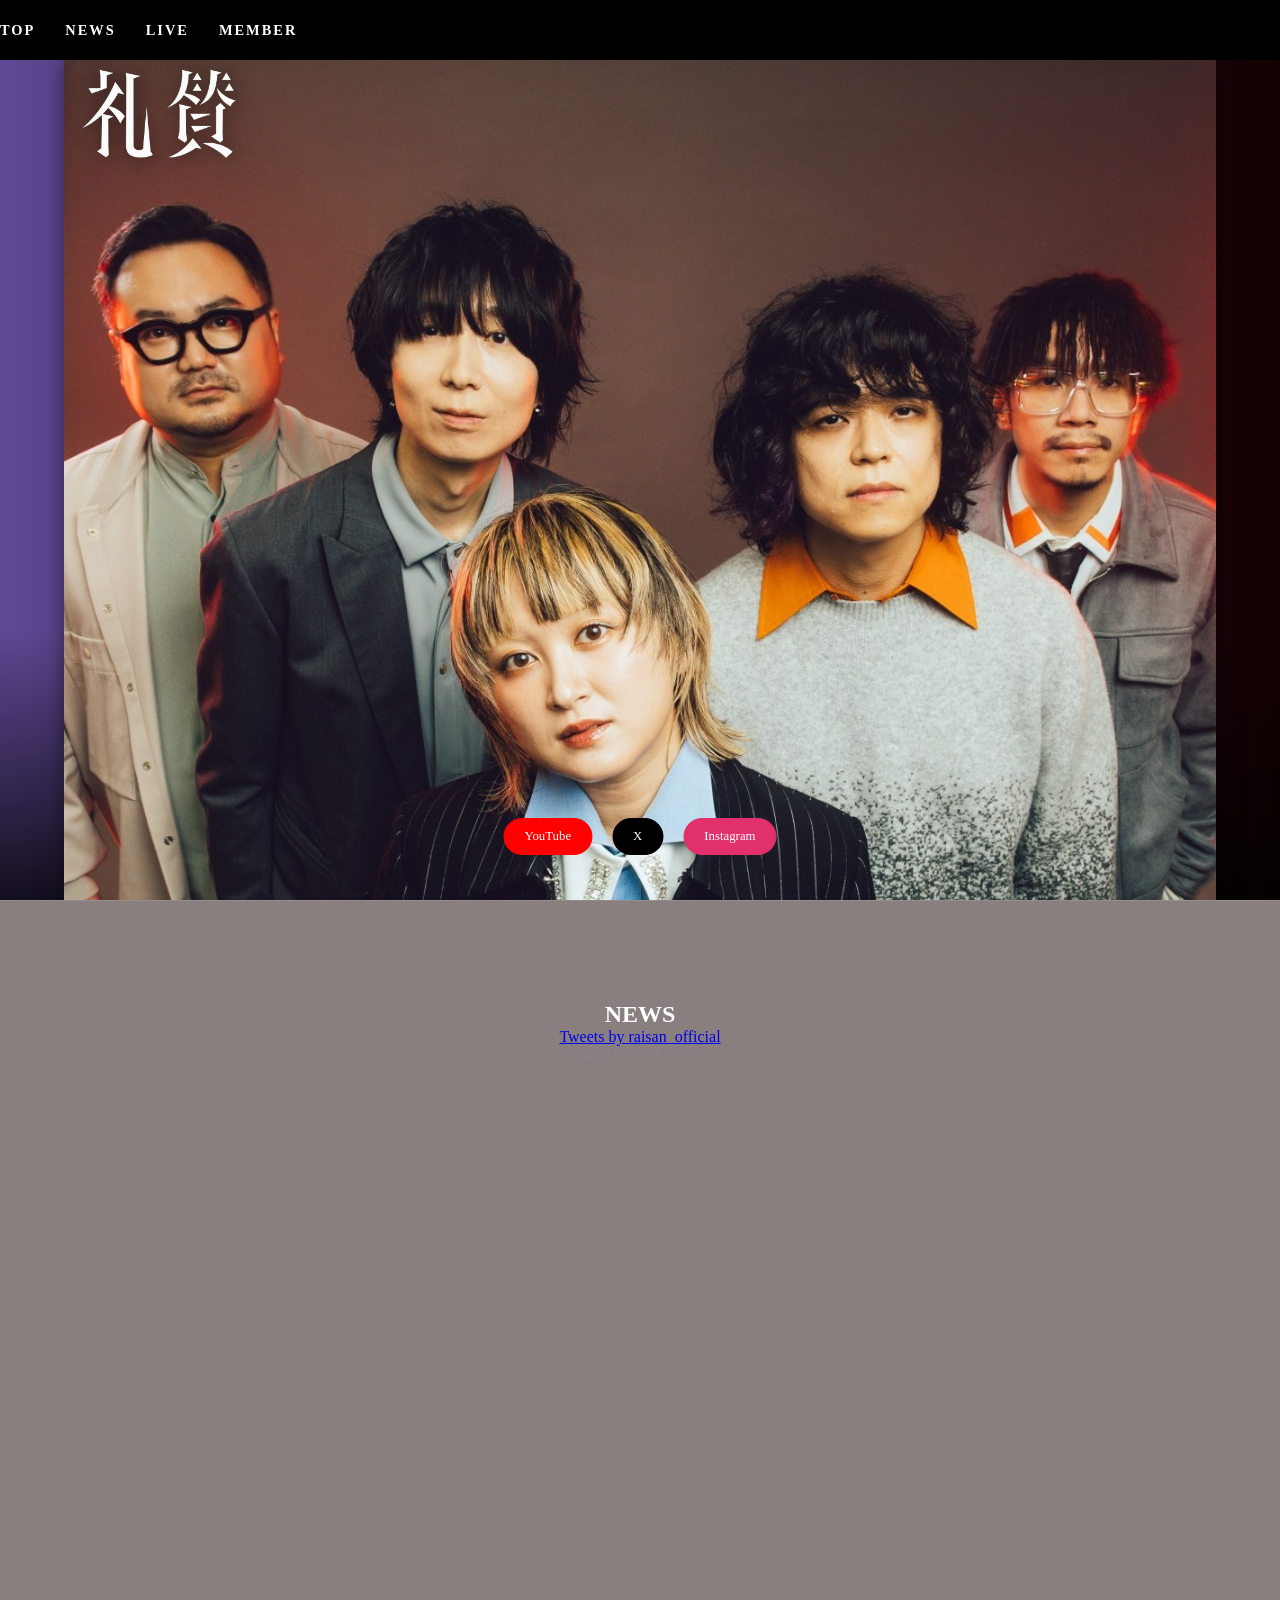
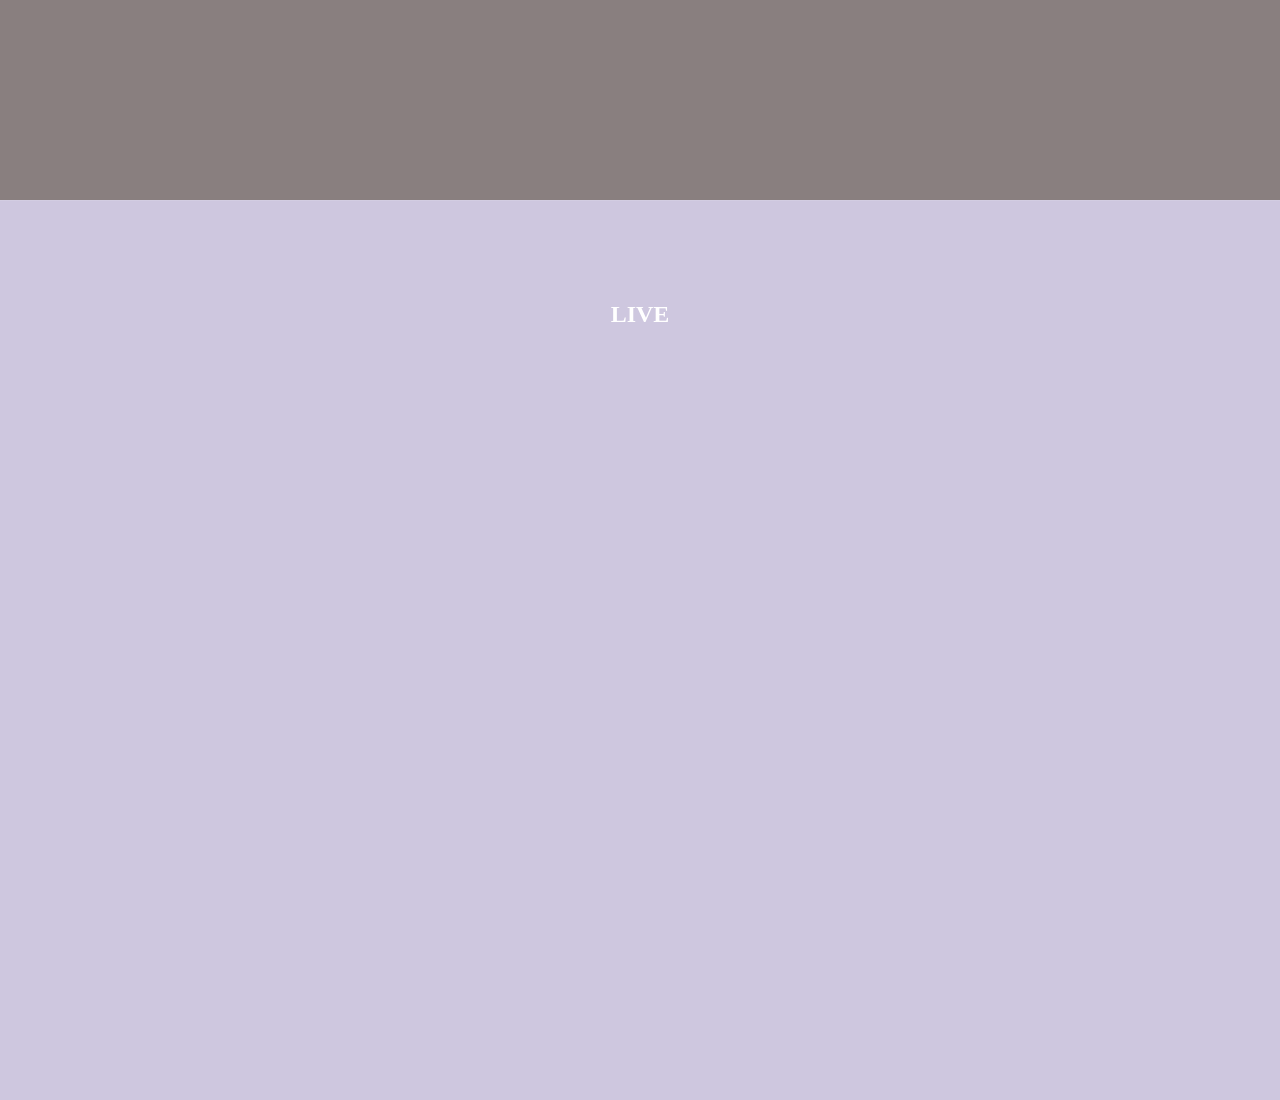
==== index.html @ f2ba3609 "スマホ表示修正" ====
<!DOCTYPE html>
<html lang="ja">
<head>
    <meta charset="UTF-8">
    <meta name="viewport" content="width=device-width, initial-scale=1.0">
    <title>礼賛ファンが作ったサイト</title>
    <link rel="stylesheet" href="style.css">
</head>
<body>
    <nav>
        <ul>
            <li><a href="#top">TOP</a></li>
            <li><a href="#news">NEWS</a></li>
            <li><a href="#live">LIVE</a></li>
            <li><a href="member.html">MEMBER</a></li>
        </ul>
    </nav>
    <div class="haikei" id="top">
        <img src="data/Hyousi.jpg" alt="" class="main-img">
        <h1><img src="data/Rogo.jpg" alt="礼賛" class="logo-img"></h1>
        <div class="main-sns-links">
            <a href="https://www.youtube.com/@raisan_official" target="_blank">YouTube</a>
            <a href="https://twitter.com/raisan_official" target="_blank">X</a>
            <a href="https://www.instagram.com/raisan_official" target="_blank">Instagram</a>
        </div>
    </div>

    <section id="news">
        <h2>NEWS</h2>
        <div class="sns-wrapper">
            <!-- X (Twitter) Feed -->
            <div class="sns-container">
                <a class="twitter-timeline" data-height="600" data-theme="dark" href="https://twitter.com/raisan_official?ref_src=twsrc%5Etfw">Tweets by raisan_official</a>
            </div>
            <!-- Instagram Feed Placeholder -->
            <div class="sns-container">
                <!-- ここに SnapWidget や LightWidget などの外部サービスのコードを貼り付けます -->
                <p style="color: #888; font-size: 0.8rem;">Instagram Feed will be here</p>
            </div>
        </div>
    </section>
    <section id="live"><h2>LIVE</h2></section>

    <!-- SNS外部スクリプト -->
    <script async src="https://platform.twitter.com/widgets.js" charset="utf-8"></script>

</body>
</html>
---- style.css ----
html { /* HTML文書全体への設定です */
    scroll-behavior: smooth; /* ページ内リンクで移動する際に、動きを滑らかにします */
} /* HTML設定の終わりです */

*{ /* 全ての要素（タグ）に適用される一括設定です */
    margin: 0; /* 外側の余白を一度すべてゼロにします */
    padding: 0; /* 内側の余白を一度すべてゼロにします */
    box-sizing: border-box; /* パディングや枠線を幅に含める計算方式にしてズレを防ぎます */
    scroll-padding-top: 60px; /* リンク移動した際、上のメニューに隠れないよう上部を空けます */
} /* 全要素設定の終わりです */

body { /* ページのボディ全体への設定です */
    /* min-height: 100vh により、コンテンツが少なくても画面全体を背景色で満たします */
    min-height: 100vh; /* 画面全体の高さを最低限確保します */
    background: linear-gradient(90deg, rgb(95, 72, 148), rgb(20, 0, 0)); /* 紫から黒へのグラデーション背景です */
    background-attachment: fixed; /* スクロールしても背景が固定されるようにします */
} /* body設定の終わりです */

nav { /* 上部メニューバーの設定です */
    height: 60px; /* メニューの高さを60ピクセルに固定します */
    display: flex; /* 中の要素を横に並べるための仕組みです */
    align-items: center; /* メニュー項目を上下中央に配置します */
    position: fixed; /* スクロールしてもメニューが常に上に表示されるように固定 */
    top: 0;
    width: 100%;
    z-index: 10;
    background-color: rgb(0, 0, 0); /* 不透明な黒 */
}

nav ul {
    list-style: none;
    display: flex;
    justify-content: center; /* 左揃えから中央揃えに戻す */
    gap: 30px;
}

nav ul li a {
    color: white;
    text-decoration: none;
    font-weight: bold;
    font-size: 0.9rem;
    letter-spacing: 2px;
}

.haikei {
    /* flexboxによる中央配置は、子要素をabsoluteにするため不要になります */
    /* display: flex; */
    /* justify-content: center; */
    /* align-items: center; */
    min-height: 100vh;
    position: relative;      /* 子要素の absolute の基準になります */
    overflow: hidden;
    /* 下に向かって暗くなるグラデーションを重ねて、次のセクションとの境目を自然にする */
    background: linear-gradient(to bottom, transparent 70%, rgba(0,0,0,0.8) 100%);
}

/* 背景画像が最背面に来るように微調整 */
.main-img {
    z-index: 0;
}

.haikei h1 {
    position: absolute;
    top: 60px;               /* ナビ(60px)のすぐ下に配置 */
    left: 0;                 /* 左側の余白を削除 */
    z-index: 2;
}

.logo-img {
    width: 25vw;             /* ロゴを少し小さく調整 */
    min-width: 120px;        /* 最小サイズも少し小さくします */
    height: auto;
    filter: drop-shadow(2px 2px 10px rgba(0,0,0,0.5)); /* 画像の形に合わせた影を付与 */
}

.main-img {
    position: absolute;      /* 画像も絶対配置にして、h1とは独立して中央に配置 */
    top: 60px;               /* ナビ(60px)のすぐ下に配置 */
    left: 50%;               /* 親要素の左端から50% */
    transform: translateX(-50%); /* 左右中央揃えのみ（上下中央を解除） */
    z-index: 1;
    width: 90%;              /* max-widthではなくwidthを指定してサイズを強制的に拡大 */
    height: auto;
    box-shadow: 0 0 20px rgba(0,0,0,0.5); /* 画像に影をつけて浮き立たせる */
}

.main-sns-links {
    position: absolute;
    bottom: 5vh;             /* 画面下部から5%の位置に固定 */
    left: 50%;
    transform: translateX(-50%);
    display: flex;
    gap: 20px;
    z-index: 3;
}

.main-sns-links a {
    color: white;
    text-decoration: none;
    border: 1px solid white;
    padding: 10px 20px;
    border-radius: 25px;
    font-size: 0.8rem;
    transition: all 0.3s ease;
    background-color: rgba(0, 0, 0, 0.2);
}

/* 各ボタンのブランドカラー設定 */
.main-sns-links a:nth-child(1) { /* YouTube: 赤 */
    background-color: #ff0000;
    border-color: #ff0000;
}

.main-sns-links a:nth-child(2) { /* X: 黒 */
    background-color: #000000;
    border-color: #000000;
}

.main-sns-links a:nth-child(3) { /* Instagram: ピンク */
    background-color: #e1306c;
    border-color: #e1306c;
}

.main-sns-links a:hover {
    background-color: white;
    color: black;
}

/* 画面の横幅が768px以下の時（スマホ・タブレット）の調整 */
@media (max-width: 768px) {
    .haikei {
        min-height: 100vh;   /* 画面全体を覆うようにして、スクロールするまで次が見えないようにする */
    }

    nav ul {
        flex-wrap: wrap;    /* メニューが多い場合に折り返して表示 */
        gap: 15px;          /* 間隔を狭くして収まりやすくする */
        padding: 0 10px;
    }
    nav ul li a {
        font-size: 0.75rem; /* 文字を少し小さくする */
    }

    .haikei h1 {
        position: absolute; /* メニュー項目(TOP等)との重なりを避けるため、絶対配置に変更 */
        top: 60px;          /* ナビのすぐ下 */
        left: 50%;          /* 水平方向の中央に配置 */
        transform: translateX(-50%); /* 要素自身の幅の半分だけ左に戻して完全に中央寄せ */
        z-index: 2;
    }
    .logo-img {
        width: 50vw;        /* スマホ版のロゴを少し小さく */
        max-width: 180px;   /* 最大幅も合わせて調整 */
        min-width: auto;
    }
    .main-img {
        width: 100%;     /* 確実に幅を専有させる */
        height: auto;    /* 高さを自動にして画像の比率を維持する */
        max-height: 75vh; /* 縦に長くなりすぎてボタンを隠さないように制限 */
        object-fit: contain; /* 画像全体が収まるようにし、端が切れないようにする */
        top: 60px;       /* スマホ版でもナビのすぐ下 */
        transform: translateX(-50%);
    }

    .main-sns-links {
        bottom: 10vh;    /* セクションを短くした分、位置を微調整 */
        gap: 10px;
    }
}

/* 各セクションの基本スタイル */
section {
    min-height: 100vh;
    padding: 100px 5vw; /* ナビの高さ(60px)より多めに余白を取り、重なりを解消 */
    color: white;
    border-top: 1px solid rgba(255, 255, 255, 0.1);
    display: flex;
    flex-direction: column;
    align-items: center;
    /* コンテンツの裏に薄い背景を敷いて、グラデーションとの境目を作る */
    background-color: rgba(0, 0, 0, 0.2);
    scroll-margin-top: 60px; /* ナビの高さに合わせる */
}

/* 特定のセクションだけ色を変えることもできます */
#news {
    background-color: rgba(20, 0, 0, 0.5); /* NEWSセクションを少し暗く */
}

#live {
    background-color: rgba(95, 72, 148, 0.3); /* LIVEセクションを紫っぽく */
}

@media (max-width: 768px) {
    section {
        min-height: auto;    /* モバイルではコンテンツ量に合わせて高さを可変に */
        padding: 80px 5vw;   /* スマホでもナビに被らないよう余白を確保 */
    }
}

.sns-container {
    width: 100%;
    max-width: 600px; /* SNSの幅を制限して見やすくする */
    margin-top: 20px; /* 30pxから20pxに縮小 */
    margin: 0 auto;
}

/* MEMBER ページ用のスタイル */
.member-grid {
    display: grid;
    /* スマホでは強制的に2列にする（1fr 1fr）ことで、横スクロールを防止 */
    grid-template-columns: 1fr 1fr;
    gap: 15px;
    width: 100%;
    max-width: 500px; /* スマホで見やすい幅に制限 */
    margin-top: 30px;
    padding: 0 10px;
}

/* PCやタブレットなど、画面幅が広い（769px以上）時の設定 */
@media (min-width: 769px) {
    .member-grid {
        grid-template-columns: repeat(auto-fit, minmax(180px, 1fr));
        max-width: 1000px;
    }
}

.member-photo {
    width: 80%; /* カード内での写真の大きさ */
    max-width: 120px;
    aspect-ratio: 1 / 1; /* 正方形を維持 */
    object-fit: cover; /* 画像を枠いっぱいに収める */
    border-radius: 50%; /* 円形にする */
    margin-bottom: 15px;
    border: 2px solid rgba(255, 255, 255, 0.2);
}

.member-card {
    text-decoration: none; /* 下線を消す */
    color: white;
    background: rgba(255, 255, 255, 0.05);
    padding: 25px 10px;
    border-radius: 10px;
    text-align: center;
    transition: all 0.3s ease;
    border: 1px solid rgba(255, 255, 255, 0.1);
}

.member-card:hover {
    background: rgba(255, 255, 255, 0.15);
    transform: translateY(-5px);
    border-color: white;
}

.member-name {
    font-size: 1.2rem;
    font-weight: bold;
    margin-bottom: 5px;
}

.member-role {
    font-size: 0.8rem;
    opacity: 0.8;
}

.back-home {
    margin-top: 50px;
    text-align: center;
}

.back-home a {
    color: white;
    text-decoration: none;
    border-bottom: 1px solid white;
    padding-bottom: 5px;
    font-size: 0.9rem;
}

/* 個別ページ用スタイル */
.member-detail-container {
    width: 100%;
    max-width: 600px; /* スマホで見やすい幅 */
    margin: 0 auto;
    display: flex;
    flex-direction: column;
    align-items: center;
}

.member-detail-photo { /* 個別ページ用写真のスタイル設定です */
    width: 100%; /* 横幅をコンテナいっぱいに広げます */
    max-width: 300px; /* 写真が大きくなりすぎないよう上限を決めます */
    aspect-ratio: 1 / 1; /* 正方形で表示します */
    object-fit: cover; /* 枠に合わせて画像を切り抜きます */
    border-radius: 15px; /* 角を少し丸くします */
    margin: 20px 0; /* 上下に余白を作ります */
    border: 2px solid rgba(255, 255, 255, 0.1); /* 薄い枠線を付けて境界をはっきりさせます */
} /* 写真スタイルの終わりです */

.member-detail-name {
    font-size: 2.5rem; /* スマホで適切なサイズ */
    margin-bottom: 5px;
    letter-spacing: 0.1em;
}

.member-bio {
    background: rgba(255, 255, 255, 0.05);
    padding: 25px;
    border-radius: 15px;
    line-height: 1.8;
    margin-top: 20px;
}

/* 個別ページ用SNSボタン */
.member-sns-links {
    display: flex;
    gap: 15px;
    margin-top: 25px;
    justify-content: center;
}

.member-sns-links a {
    color: white;
    text-decoration: none;
    padding: 8px 20px;
    border-radius: 20px;
    font-size: 0.85rem;
    transition: all 0.3s ease;
}

.member-sns-links a.x-link { background-color: #000; border: 1px solid #333; }
.member-sns-links a.insta-link { background-color: #e1306c; border: 1px solid #e1306c; }
.member-sns-links a.youtube-link { background-color: #ff0000; border: 1px solid #ff0000; }

.member-sns-links a:hover {
    background-color: white;
    color: black;
    border-color: white;
}
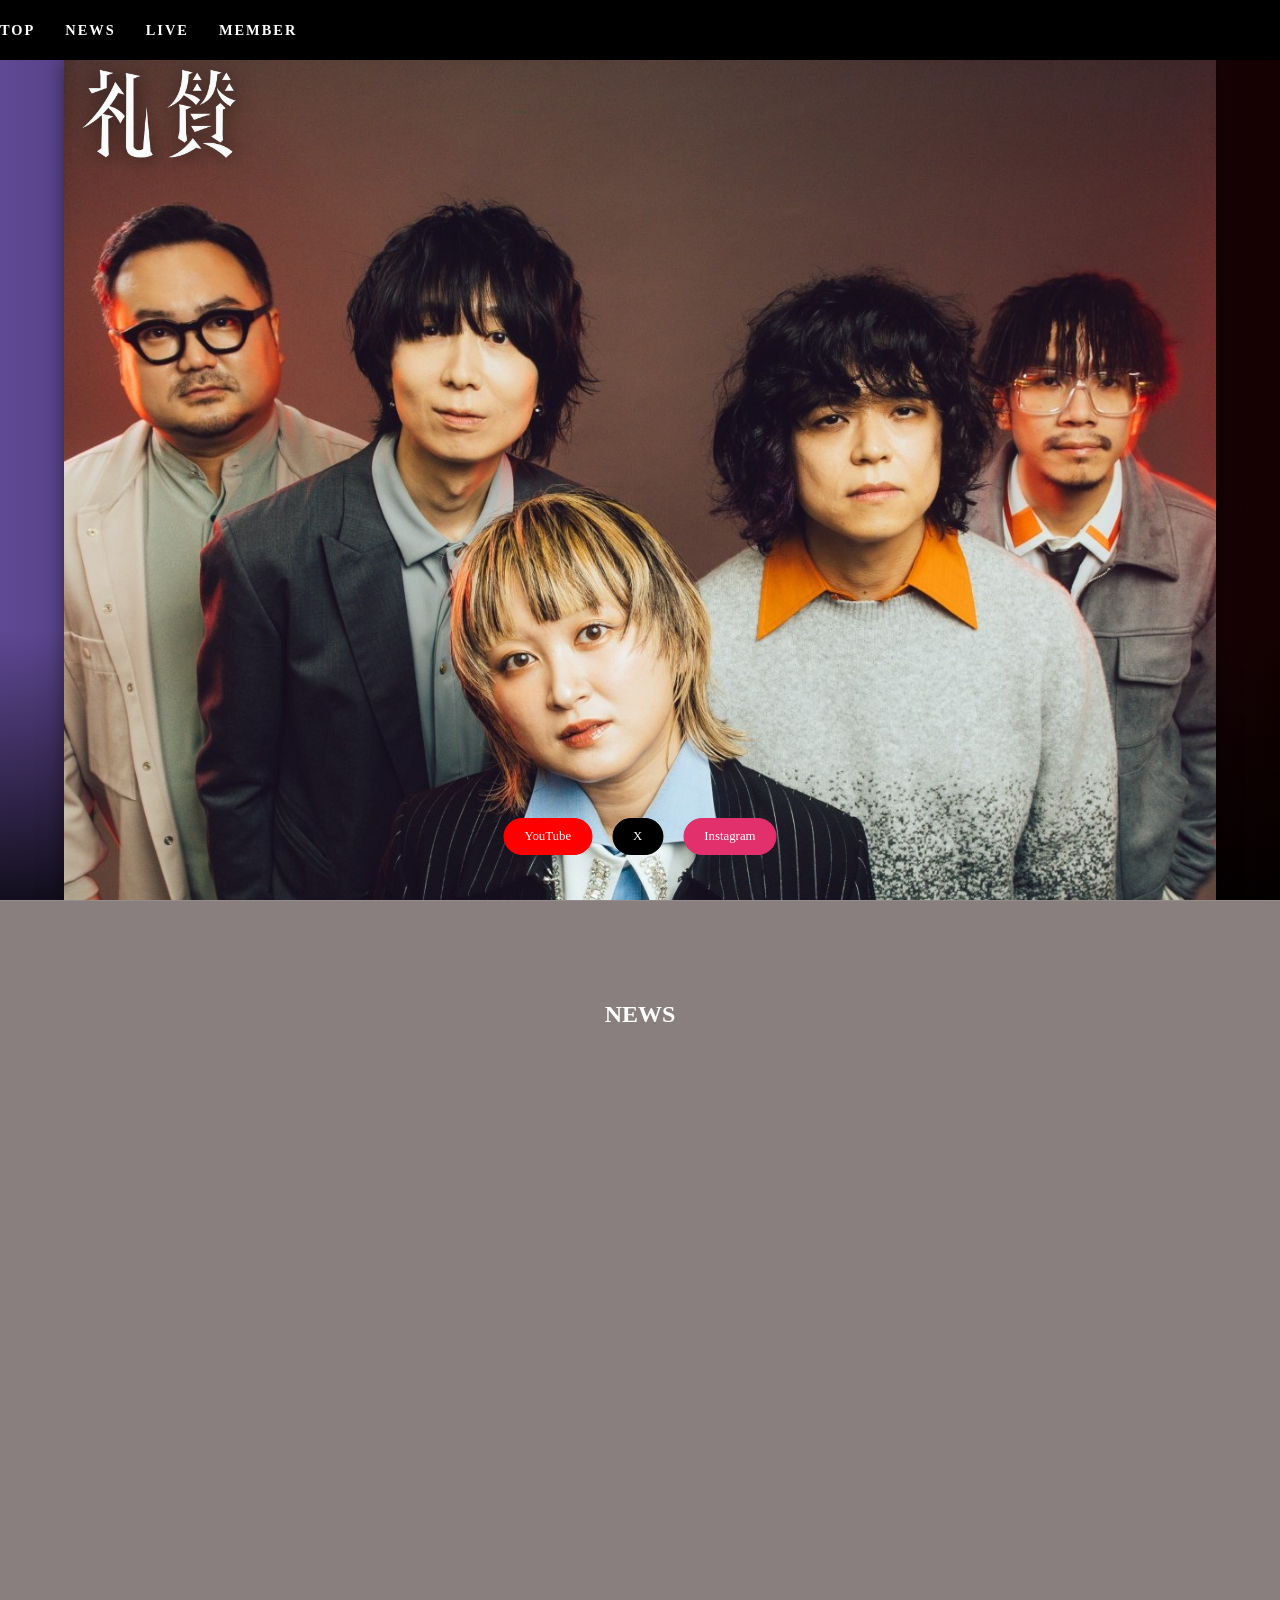
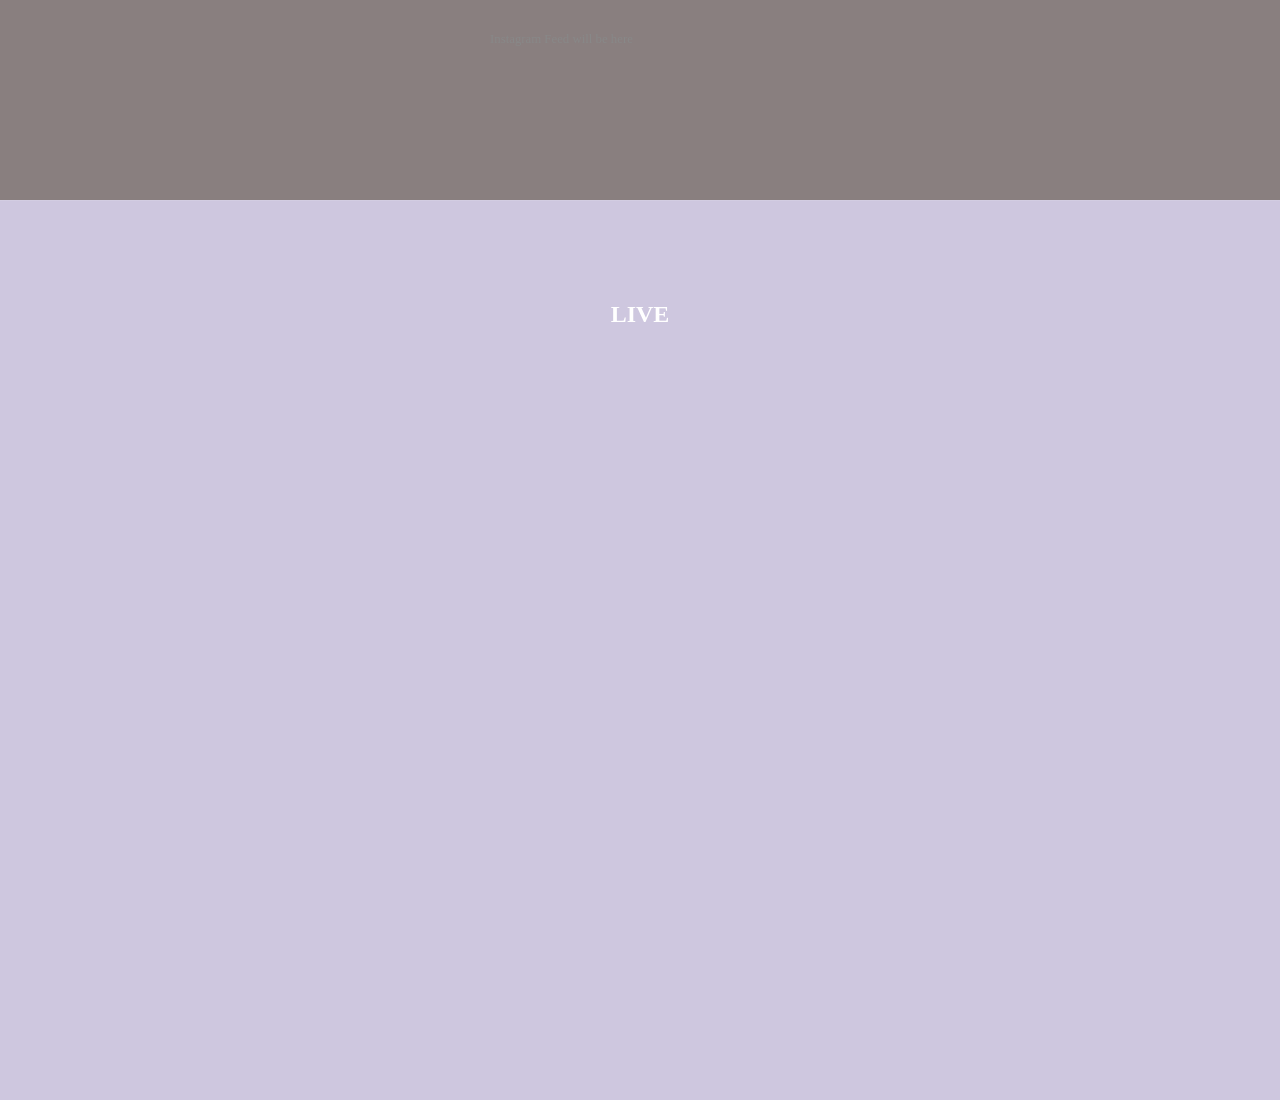
==== commit 97dad389: "修正" ====
--- a/index.html
+++ b/index.html
@@ -25,20 +25,22 @@
         </div>
     </div>
 
-    <section id="news">
-        <h2>NEWS</h2>
-        <div class="sns-wrapper">
-            <!-- X (Twitter) Feed -->
-            <div class="sns-container">
-                <a class="twitter-timeline" data-height="600" data-theme="dark" href="https://twitter.com/raisan_official?ref_src=twsrc%5Etfw">Tweets by raisan_official</a>
-            </div>
-            <!-- Instagram Feed Placeholder -->
-            <div class="sns-container">
-                <!-- ここに SnapWidget や LightWidget などの外部サービスのコードを貼り付けます -->
-                <p style="color: #888; font-size: 0.8rem;">Instagram Feed will be here</p>
-            </div>
+   <section id="news">
+    <h2>NEWS</h2>
+    <div class="sns-wrapper">
+        <!-- X (Twitter) Feed -->
+  <div class="sns-container">
+    <iframe border="0" frameborder="0" height="600" width="100%" 
+            src="https://syndication.twitter.com/srv/timeline-profile/screen-name/raisan_official?theme=dark">
+    </iframe>
+</div>
+        
+        <!-- Instagram Feed Placeholder -->
+        <div class="sns-container">
+            <p style="color: #888; font-size: 0.8rem;">Instagram Feed will be here</p>
         </div>
-    </section>
+    </div>
+</section>
     <section id="live"><h2>LIVE</h2></section>
 
     <!-- SNS外部スクリプト -->
--- a/style.css
+++ b/style.css
@@ -326,7 +326,8 @@
     font-size: 0.85rem;
     transition: all 0.3s ease;
 }
-
+.member-sns-links a.x-link,
+.member-sns-links a.threads-link { background-color: #000; border: 1px solid #333; }
 .member-sns-links a.x-link { background-color: #000; border: 1px solid #333; }
 .member-sns-links a.insta-link { background-color: #e1306c; border: 1px solid #e1306c; }
 .member-sns-links a.youtube-link { background-color: #ff0000; border: 1px solid #ff0000; }
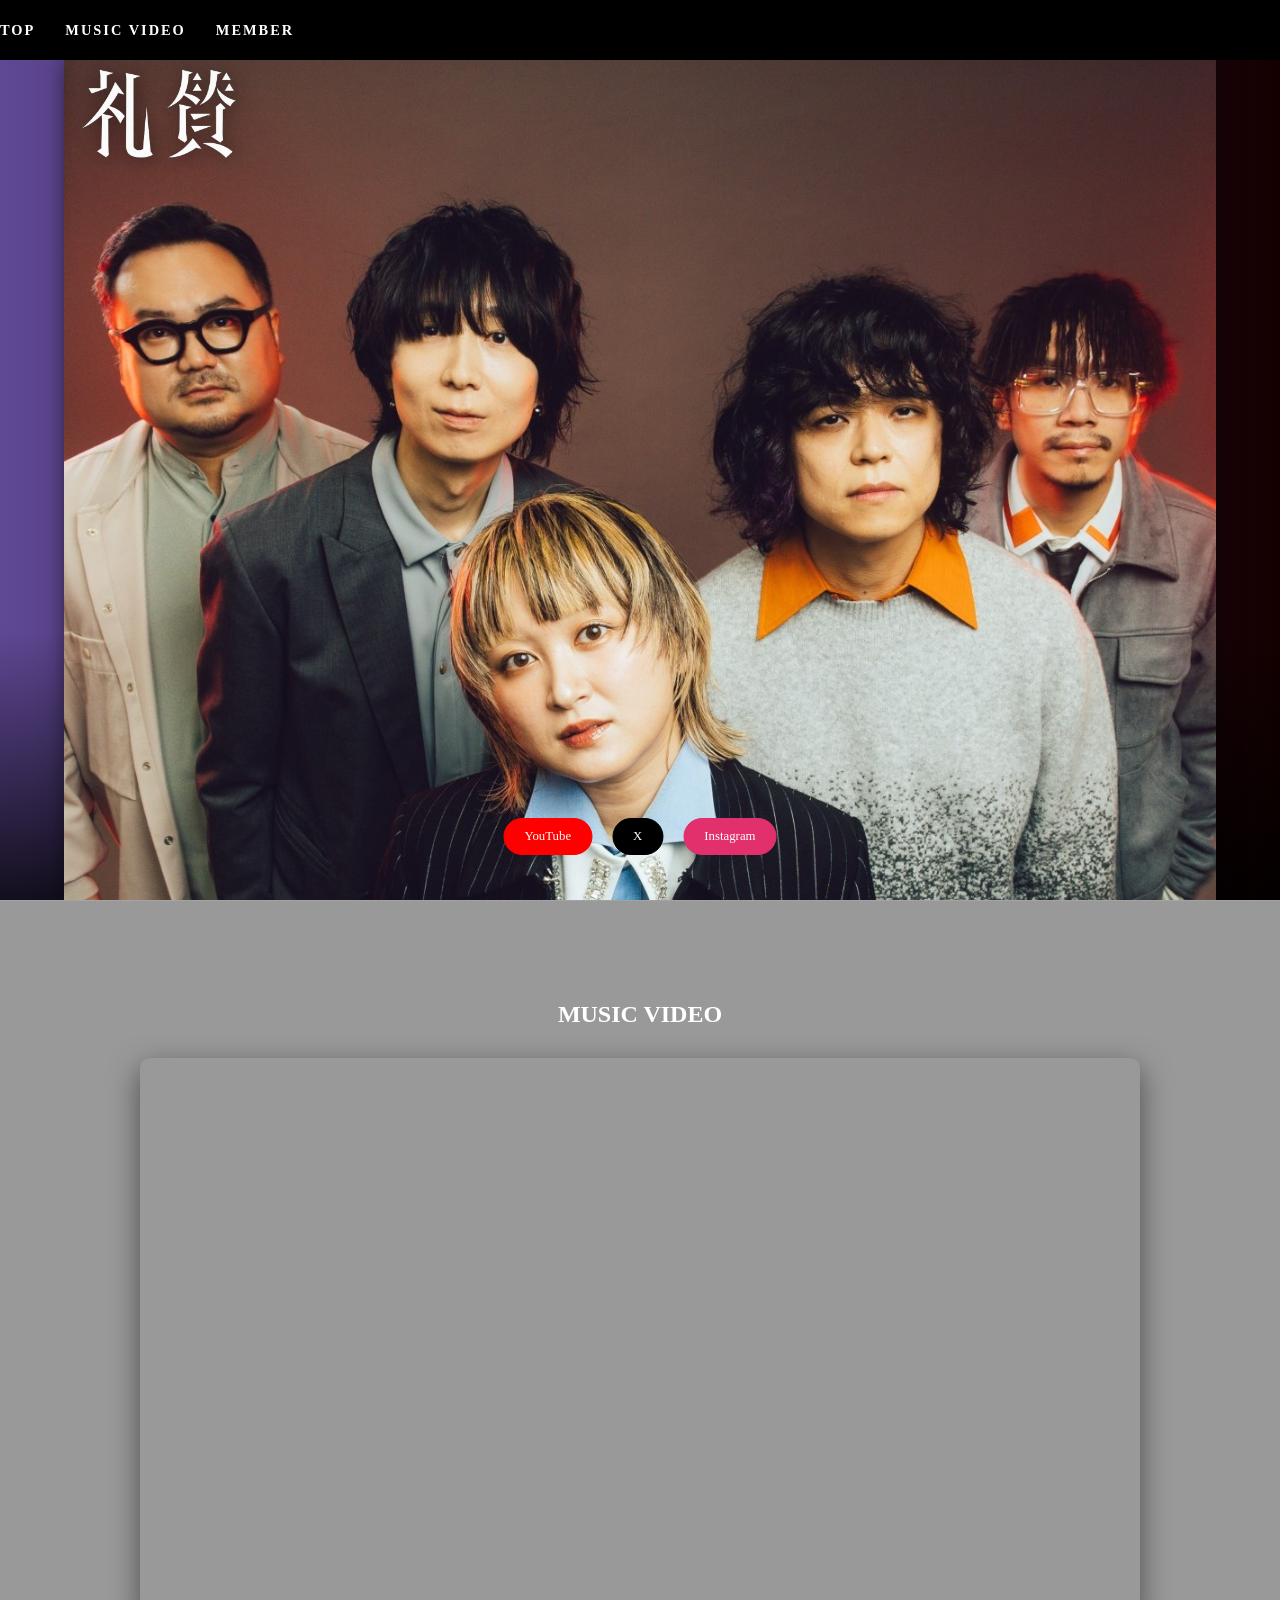
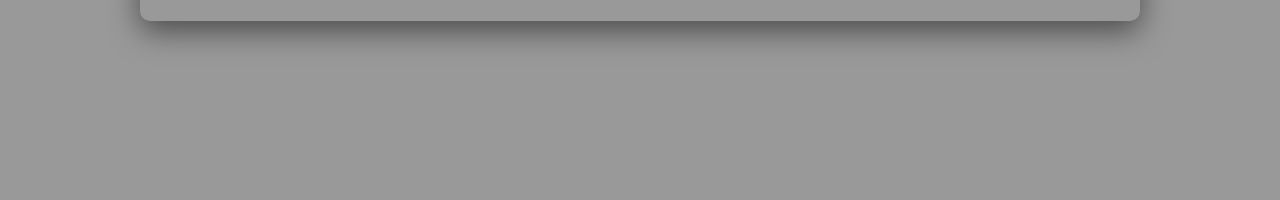
==== commit 9798953f: "修正" ====
--- a/index.html
+++ b/index.html
@@ -10,8 +10,7 @@
     <nav>
         <ul>
             <li><a href="#top">TOP</a></li>
-            <li><a href="#news">NEWS</a></li>
-            <li><a href="#live">LIVE</a></li>
+            <li><a href="#music-video">MUSIC VIDEO</a></li>
             <li><a href="member.html">MEMBER</a></li>
         </ul>
     </nav>
@@ -25,23 +24,15 @@
         </div>
     </div>
 
-   <section id="news">
-    <h2>NEWS</h2>
-    <div class="sns-wrapper">
-        <!-- X (Twitter) Feed -->
-  <div class="sns-container">
-    <iframe border="0" frameborder="0" height="600" width="100%" 
-            src="https://syndication.twitter.com/srv/timeline-profile/screen-name/raisan_official?theme=dark">
-    </iframe>
-</div>
-        
-        <!-- Instagram Feed Placeholder -->
-        <div class="sns-container">
-            <p style="color: #888; font-size: 0.8rem;">Instagram Feed will be here</p>
+    <section id="music-video">
+    <h2>MUSIC VIDEO</h2>
+    <div class="video-grid">
+        <!-- 1つ目：誰もしらない -->
+        <div class="video-container">
+            <iframe src="https://www.youtube-nocookie.com/embed/9Kuu948JIho" title="礼賛 - 誰もしらない" frameborder="0" allow="accelerometer; autoplay; clipboard-write; encrypted-media; gyroscope; picture-in-picture; web-share" allowfullscreen></iframe>
         </div>
     </div>
 </section>
-    <section id="live"><h2>LIVE</h2></section>
 
     <!-- SNS外部スクリプト -->
     <script async src="https://platform.twitter.com/widgets.js" charset="utf-8"></script>
--- a/style.css
+++ b/style.css
@@ -182,13 +182,38 @@
     scroll-margin-top: 60px; /* ナビの高さに合わせる */
 }
 
-/* 特定のセクションだけ色を変えることもできます */
-#news {
-    background-color: rgba(20, 0, 0, 0.5); /* NEWSセクションを少し暗く */
-}
-
-#live {
-    background-color: rgba(95, 72, 148, 0.3); /* LIVEセクションを紫っぽく */
+/* MUSIC VIDEOセクション用のスタイル */
+#music-video {
+    background-color: rgba(0, 0, 0, 0.4);
+    text-align: center;
+}
+
+.video-grid {
+    display: grid;
+    /* 画面幅に合わせて、最小300pxの幅で並べられるだけ並べます */
+    grid-template-columns: repeat(auto-fit, minmax(300px, 1fr));
+    gap: 30px;
+    width: 100%;
+    max-width: 1000px;
+    margin-top: 30px;
+}
+
+.video-container {
+    position: relative;
+    width: 100%;
+    padding-top: 56.25%; /* 16:9の比率を維持するための古いブラウザでも動く設定 */
+    height: 0;
+}
+
+.video-container iframe {
+    position: absolute;
+    top: 0;
+    left: 0;
+    width: 100%;
+    height: 100%;
+    border-radius: 10px;
+    border: none;
+    box-shadow: 0 10px 30px rgba(0,0,0,0.5);
 }
 
 @media (max-width: 768px) {
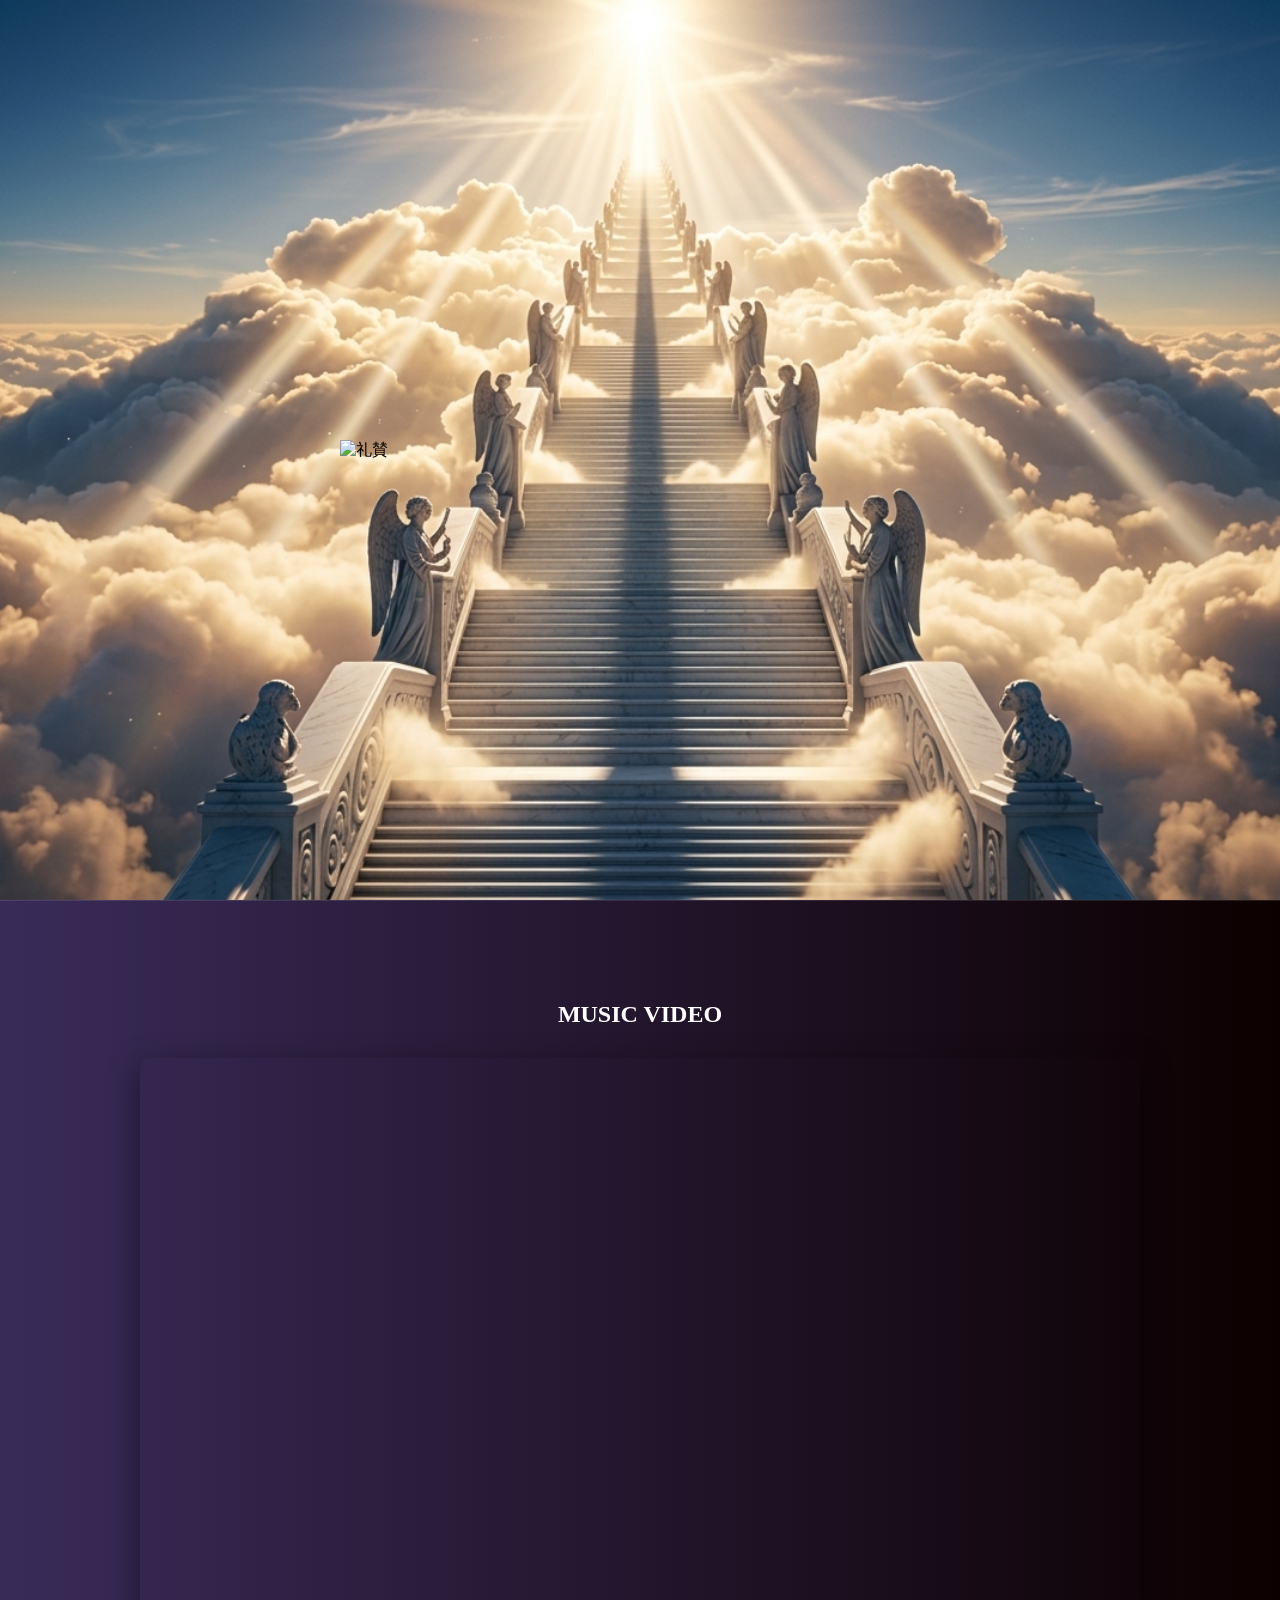
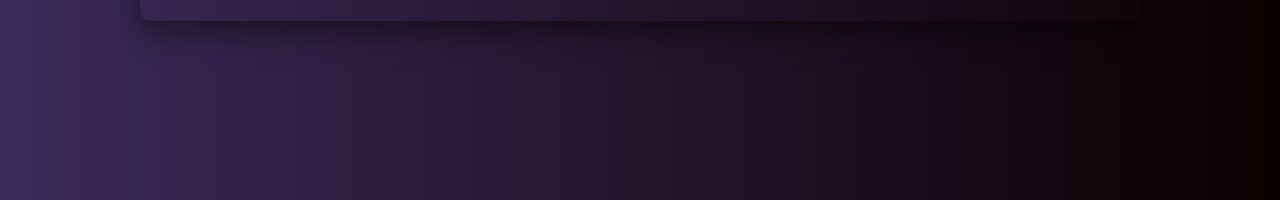
==== commit 473de0af: "修正" ====
--- a/index.html
+++ b/index.html
@@ -6,7 +6,12 @@
     <title>礼賛ファンが作ったサイト</title>
     <link rel="stylesheet" href="style.css">
 </head>
-<body>
+<body class="loading">
+    <!-- 導入演出（スプラッシュスクリーン） -->
+    <div id="splash">
+        <img src="data/rogo.jpg" alt="礼賛" class="splash-logo">
+    </div>
+
     <nav>
         <ul>
             <li><a href="#top">TOP</a></li>
@@ -37,5 +42,14 @@
     <!-- SNS外部スクリプト -->
     <script async src="https://platform.twitter.com/widgets.js" charset="utf-8"></script>
 
+    <!-- 導入演出を終了させるスクリプト -->
+    <script>
+        window.addEventListener('load', () => {
+            setTimeout(() => {
+                document.body.classList.remove('loading');
+                document.body.classList.add('loaded');
+            }, 2000); // 2秒後に演出を終了
+        });
+    </script>
 </body>
 </html>
--- a/style.css
+++ b/style.css
@@ -1,4 +1,6 @@
-html { /* HTML文書全体への設定です */
+html {
+    height: 100%;
+    background: linear-gradient(90deg, rgb(95, 72, 148), rgb(20, 0, 0)); /* htmlにも背景を設定して隙間を防止します */
     scroll-behavior: smooth; /* ページ内リンクで移動する際に、動きを滑らかにします */
 } /* HTML設定の終わりです */
 
@@ -51,7 +53,7 @@
     position: relative;      /* 子要素の absolute の基準になります */
     overflow: hidden;
     /* 下に向かって暗くなるグラデーションを重ねて、次のセクションとの境目を自然にする */
-    background: linear-gradient(to bottom, transparent 70%, rgba(0,0,0,0.8) 100%);
+    background: linear-gradient(to bottom, transparent 70%, rgba(0,0,0,0.4) 100%); /* 次のセクションの背景色に合わせて透明度を調整 */
 }
 
 /* 背景画像が最背面に来るように微調整 */
@@ -62,13 +64,14 @@
 .haikei h1 {
     position: absolute;
     top: 60px;               /* ナビ(60px)のすぐ下に配置 */
-    left: 0;                 /* 左側の余白を削除 */
+    left: 50%;               /* 中央に配置 */
+    transform: translateX(-50%);
     z-index: 2;
 }
 
 .logo-img {
-    width: 25vw;             /* ロゴを少し小さく調整 */
-    min-width: 120px;        /* 最小サイズも少し小さくします */
+    width: 35vw;             /* ロゴを大きく調整 */
+    min-width: 180px;        /* 最小サイズも大きくします */
     height: auto;
     filter: drop-shadow(2px 2px 10px rgba(0,0,0,0.5)); /* 画像の形に合わせた影を付与 */
 }
@@ -149,8 +152,8 @@
         z-index: 2;
     }
     .logo-img {
-        width: 50vw;        /* スマホ版のロゴを少し小さく */
-        max-width: 180px;   /* 最大幅も合わせて調整 */
+        width: 70vw;        /* スマホ版のロゴを大きく */
+        max-width: 250px;   /* 最大幅も大きく調整 */
         min-width: auto;
     }
     .main-img {
@@ -159,12 +162,17 @@
         max-height: 75vh; /* 縦に長くなりすぎてボタンを隠さないように制限 */
         object-fit: contain; /* 画像全体が収まるようにし、端が切れないようにする */
         top: 60px;       /* スマホ版でもナビのすぐ下 */
+        bottom: auto;
         transform: translateX(-50%);
     }
 
     .main-sns-links {
         bottom: 10vh;    /* セクションを短くした分、位置を微調整 */
         gap: 10px;
+    }
+
+    body {
+        background-attachment: scroll; /* スマホでは背景の固定を解除して不具合を防ぎます */
     }
 }
 
@@ -361,4 +369,55 @@
     background-color: white;
     color: black;
     border-color: white;
+}
+
+/* --- 導入演出（スプラッシュスクリーン）のスタイル --- */
+#splash {
+    position: fixed;
+    top: 0;
+    left: 0;
+    width: 100%;
+    height: 100%;
+    background: url('data/haikei.jpg') no-repeat center center; /* 背景を画像に変更 */
+    background-size: cover; /* 画面いっぱいに表示 */
+    background-color: #000; /* 画像が読み込まれるまでの待機色 */
+    z-index: 10000;   /* 一番手前に表示 */
+    display: flex;
+    justify-content: center;
+    align-items: center;
+    transition: opacity 1s ease, visibility 1s ease;
+}
+
+.splash-logo {
+    width: 80vw; /* スプラッシュロゴも大きく */
+    max-width: 600px; /* 最大幅も調整 */
+    opacity: 0;
+    transform: scale(0.5);
+    /* ふわっと大きく出てくるアニメーション */
+    animation: splash-anim 1.5s ease-out forwards;
+}
+
+@keyframes splash-anim {
+    0% {
+        opacity: 0;
+        transform: scale(0.5);
+    }
+    50% {
+        opacity: 1;
+        transform: scale(1.1);
+    }
+    100% {
+        opacity: 1;
+        transform: scale(1);
+    }
+}
+
+/* 演出終了後の処理 */
+body.loaded #splash {
+    opacity: 0;
+    visibility: hidden;
+}
+
+body.loading {
+    overflow: hidden; /* 演出中はスクロール禁止 */
 }
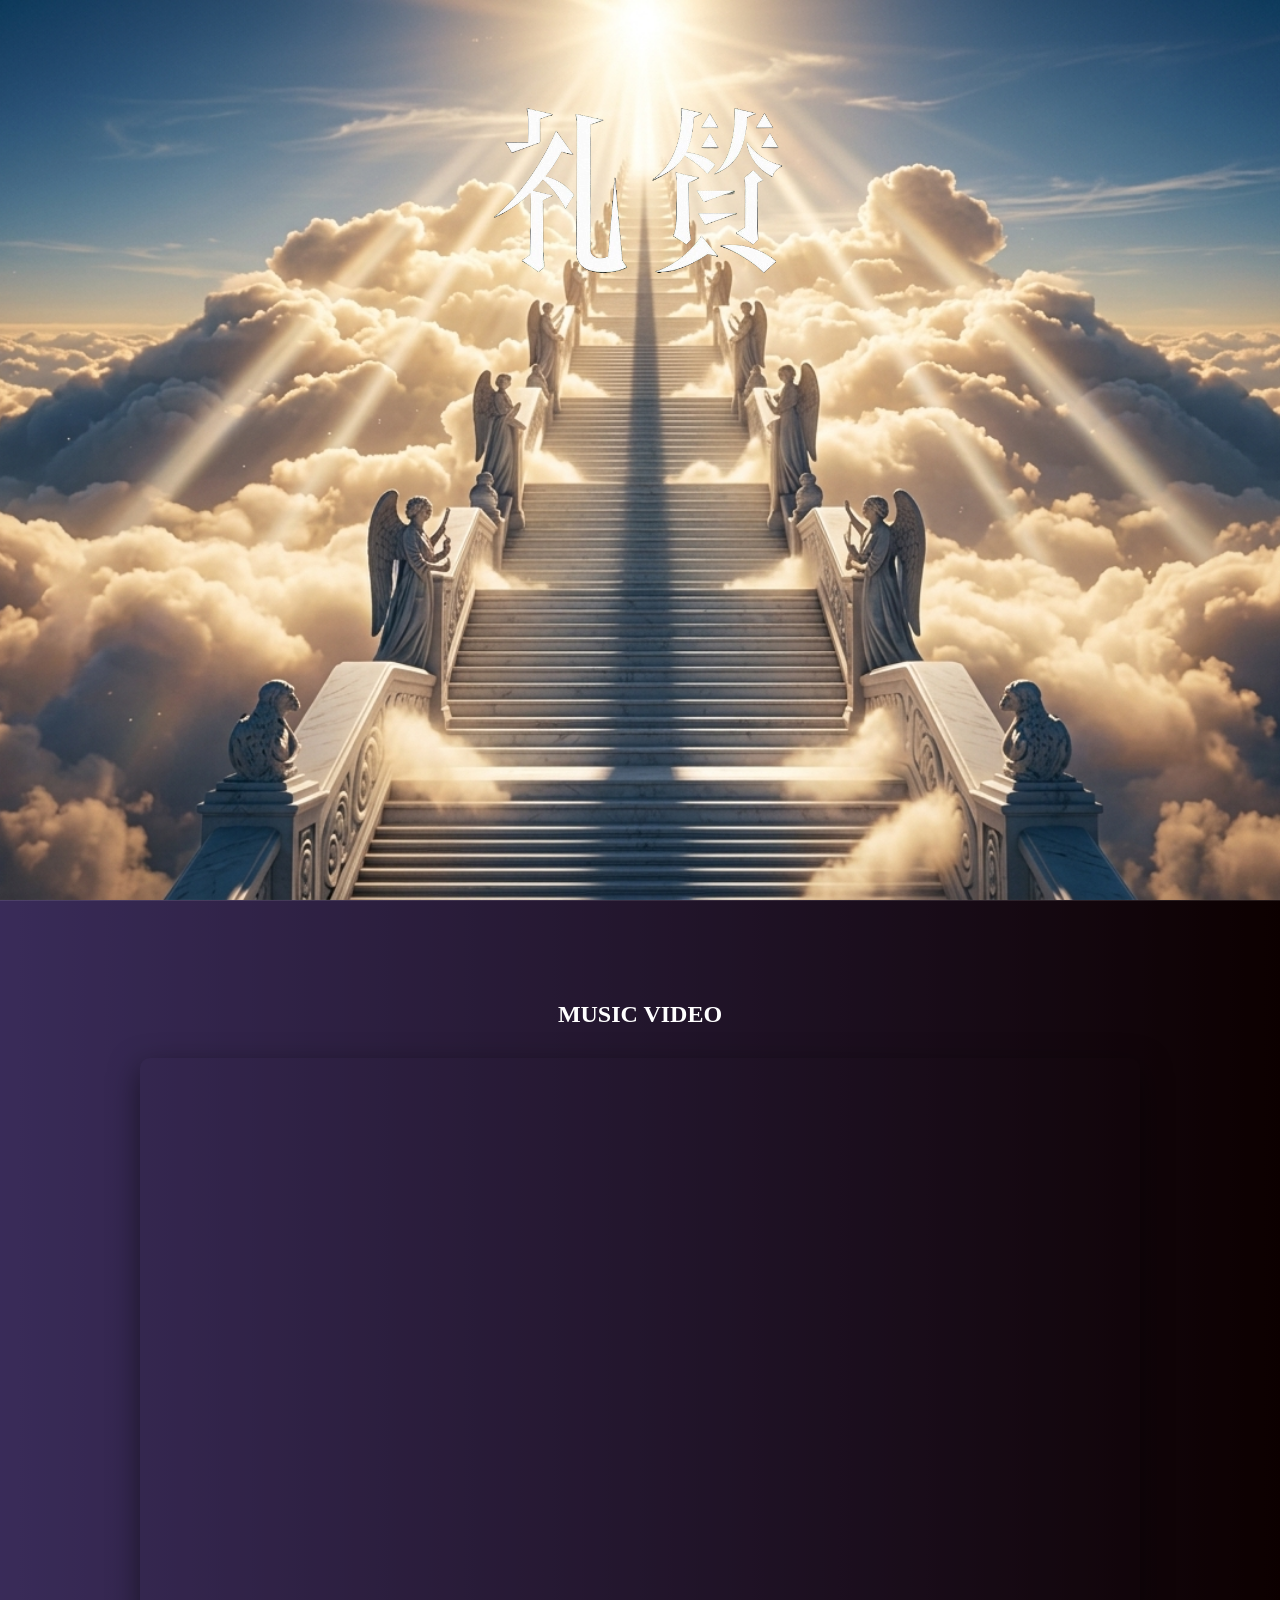
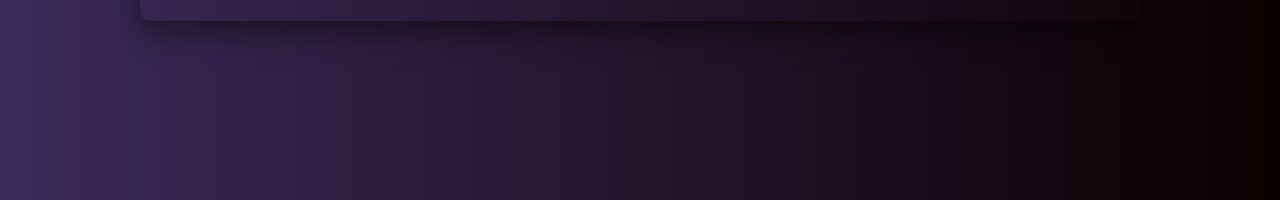
==== commit a46c29cc: "修正" ====
--- a/index.html
+++ b/index.html
@@ -5,11 +5,12 @@
     <meta name="viewport" content="width=device-width, initial-scale=1.0">
     <title>礼賛ファンが作ったサイト</title>
     <link rel="stylesheet" href="style.css">
+    <link rel="stylesheet" href="https://cdnjs.cloudflare.com/ajax/libs/font-awesome/6.5.1/css/all.min.css">
 </head>
 <body class="loading">
     <!-- 導入演出（スプラッシュスクリーン） -->
     <div id="splash">
-        <img src="data/rogo.jpg" alt="礼賛" class="splash-logo">
+        <img src="data/Rogo.jpg" alt="礼賛" class="splash-logo">
     </div>
 
     <nav>
@@ -23,9 +24,10 @@
         <img src="data/Hyousi.jpg" alt="" class="main-img">
         <h1><img src="data/Rogo.jpg" alt="礼賛" class="logo-img"></h1>
         <div class="main-sns-links">
-            <a href="https://www.youtube.com/@raisan_official" target="_blank">YouTube</a>
-            <a href="https://twitter.com/raisan_official" target="_blank">X</a>
-            <a href="https://www.instagram.com/raisan_official" target="_blank">Instagram</a>
+            <a href="https://www.youtube.com/@raisan_official" target="_blank" title="YouTube"><i class="fa-brands fa-youtube"></i></a>
+            <a href="https://twitter.com/raisan_official" target="_blank" title="X"><i class="fa-brands fa-x-twitter"></i></a>
+            <a href="https://www.instagram.com/raisan_official" target="_blank" title="Instagram"><i class="fa-brands fa-instagram"></i></a>
+            <a href="https://open.spotify.com/intl-ja/artist/6s47v81SP75AAu01joweqx" target="_blank" title="Spotify"><i class="fa-brands fa-spotify"></i></a>
         </div>
     </div>
 
--- a/style.css
+++ b/style.css
@@ -92,7 +92,8 @@
     bottom: 5vh;             /* 画面下部から5%の位置に固定 */
     left: 50%;
     transform: translateX(-50%);
-    display: flex;
+    display: flex;           /* ボタンを並べるための設定です */
+    flex-direction: row;     /* 確実に横並びになるように指定します */
     gap: 20px;
     z-index: 3;
 }
@@ -101,9 +102,13 @@
     color: white;
     text-decoration: none;
     border: 1px solid white;
-    padding: 10px 20px;
-    border-radius: 25px;
-    font-size: 0.8rem;
+    width: 50px;
+    height: 50px;
+    border-radius: 50%;
+    display: flex;
+    align-items: center;
+    justify-content: center;
+    font-size: 1.4rem;
     transition: all 0.3s ease;
     background-color: rgba(0, 0, 0, 0.2);
 }
@@ -122,6 +127,11 @@
 .main-sns-links a:nth-child(3) { /* Instagram: ピンク */
     background-color: #e1306c;
     border-color: #e1306c;
+}
+
+.main-sns-links a:nth-child(4) { /* Spotify: 緑 */
+    background-color: #1db954;
+    border-color: #1db954;
 }
 
 .main-sns-links a:hover {
@@ -158,21 +168,43 @@
     }
     .main-img {
         width: 100%;     /* 確実に幅を専有させる */
-        height: auto;    /* 高さを自動にして画像の比率を維持する */
-        max-height: 75vh; /* 縦に長くなりすぎてボタンを隠さないように制限 */
-        object-fit: contain; /* 画像全体が収まるようにし、端が切れないようにする */
+        height: unset;   /* height: auto; を解除し、top/bottom で高さを制御 */
+        max-height: unset; /* 縦の高さ制限を解除 */
+        object-fit: cover; /* 画像全体が領域を覆うように拡大・トリミング */
         top: 60px;       /* スマホ版でもナビのすぐ下 */
-        bottom: auto;
+        bottom: 10vh;    /* SNSリンクの上端に合わせる */
         transform: translateX(-50%);
     }
 
     .main-sns-links {
         bottom: 10vh;    /* セクションを短くした分、位置を微調整 */
-        gap: 10px;
+        gap: 20px;
+        flex-direction: row; /* スマホ版でも横並びを維持します */
+    }
+
+    .main-sns-links a {
+        width: 60px;
+        height: 60px;
+        font-size: 1.8rem;
+    }
+
+    .member-sns-links a {
+        width: 55px;
+        height: 55px;
+        font-size: 1.5rem;
     }
 
     body {
         background-attachment: scroll; /* スマホでは背景の固定を解除して不具合を防ぎます */
+    }
+
+    /* スプラッシュスクリーン関連の調整 */
+    #splash {
+        padding-top: 5vh; /* スマホではロゴをさらに上に配置 */
+    }
+    .splash-logo {
+        width: 90vw; /* スマホではロゴを少し大きく表示 */
+        max-width: 90vw; /* スマホでは最大幅も画面幅に合わせて調整 */
     }
 }
 
@@ -354,14 +386,17 @@
 .member-sns-links a {
     color: white;
     text-decoration: none;
-    padding: 8px 20px;
-    border-radius: 20px;
-    font-size: 0.85rem;
+    width: 44px;
+    height: 44px;
+    border-radius: 50%;
+    display: flex;
+    align-items: center;
+    justify-content: center;
+    font-size: 1.2rem;
     transition: all 0.3s ease;
 }
 .member-sns-links a.x-link,
 .member-sns-links a.threads-link { background-color: #000; border: 1px solid #333; }
-.member-sns-links a.x-link { background-color: #000; border: 1px solid #333; }
 .member-sns-links a.insta-link { background-color: #e1306c; border: 1px solid #e1306c; }
 .member-sns-links a.youtube-link { background-color: #ff0000; border: 1px solid #ff0000; }
 
@@ -384,7 +419,8 @@
     z-index: 10000;   /* 一番手前に表示 */
     display: flex;
     justify-content: center;
-    align-items: center;
+    align-items: flex-start; /* 上寄せに変更 */
+    padding-top: 10vh;      /* 画面上部から10%の位置に配置 */
     transition: opacity 1s ease, visibility 1s ease;
 }
 
